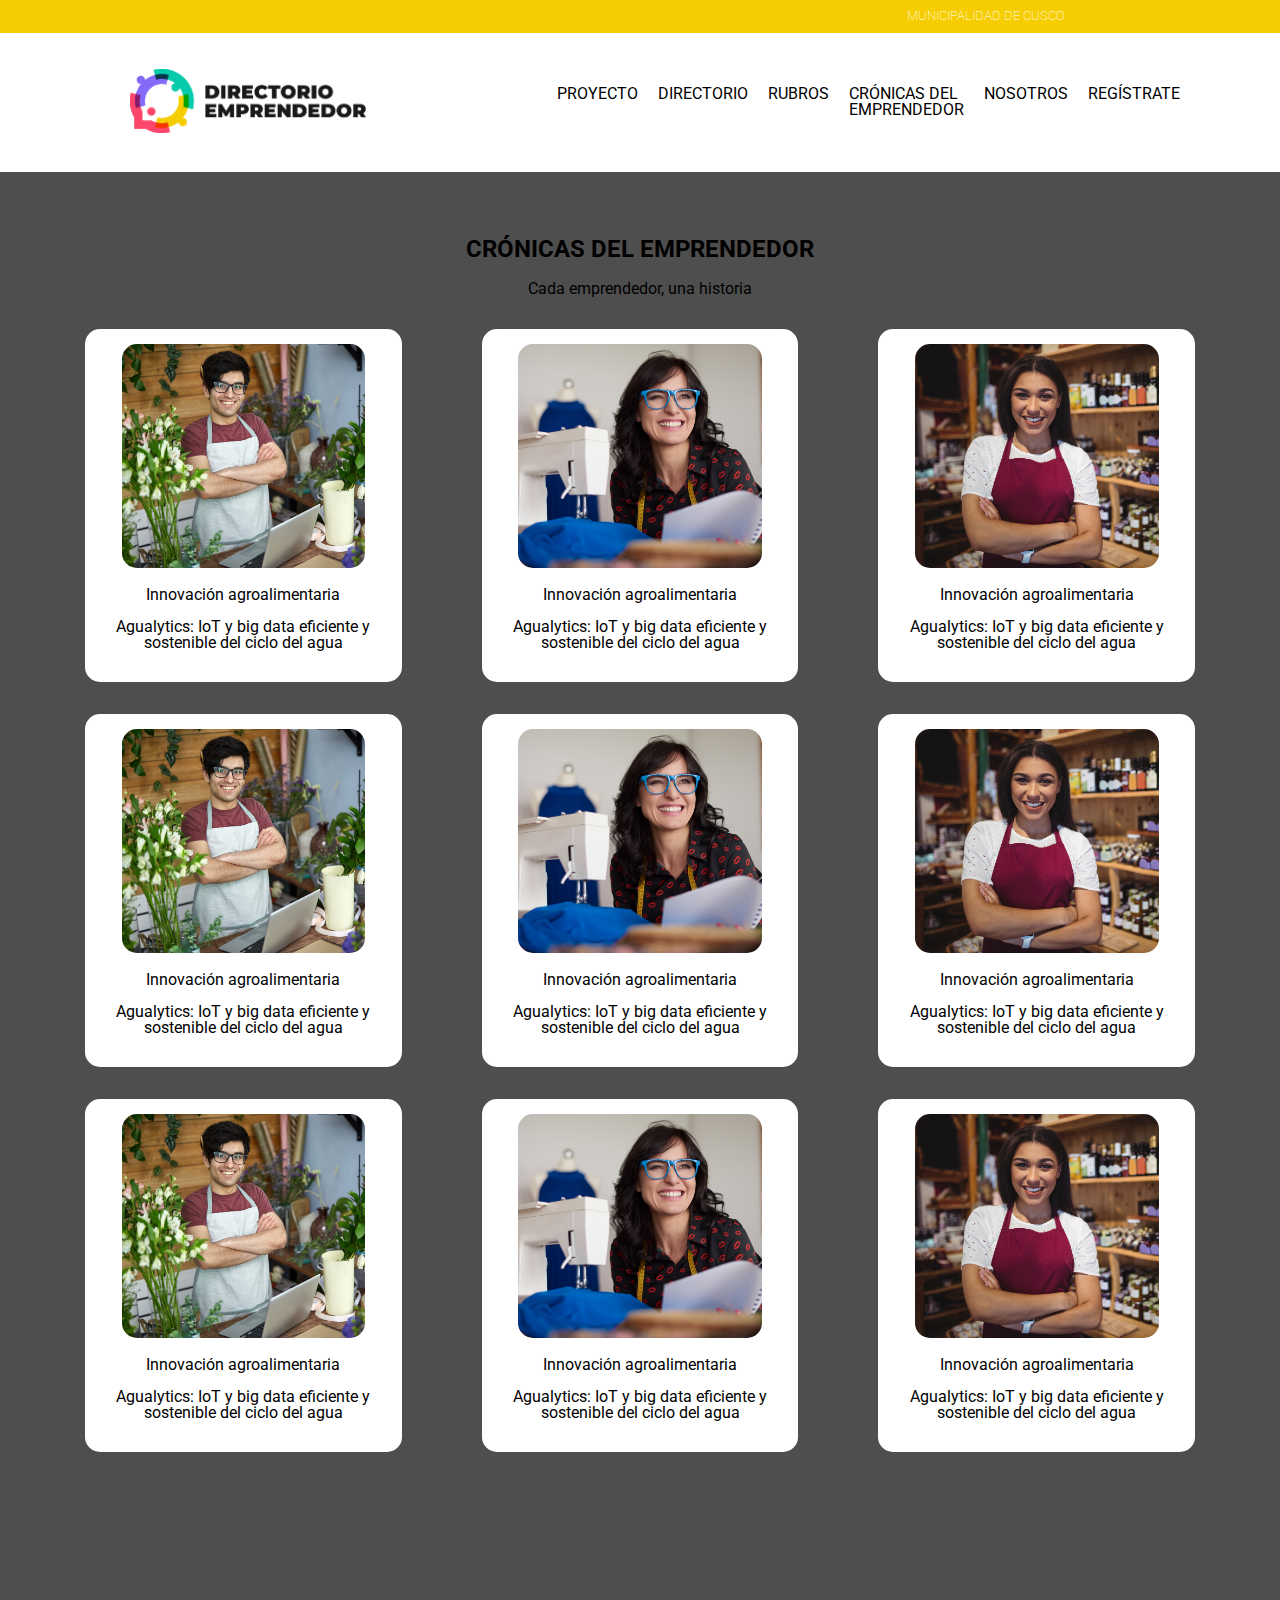
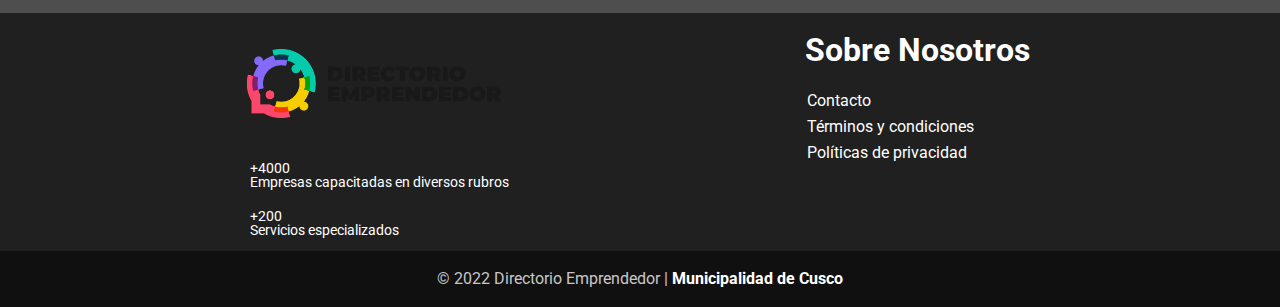
==== cronicas-emprendedor.html @ eeda2d5d "primer_directorio" ====
<!DOCTYPE html>
<html lang="es">
<!-- INICIO -->
	<head>
		<meta charset="utf-8">
		<link rel="shortcut icon" href="favicon.ico" type="image/x-icon"><title>Directorio Empresarial 2022</title>
		<link rel="preconnect" href="https://fonts.googleapis.com">
		<link rel="preconnect" href="https://fonts.gstatic.com" crossorigin="">
		<link href="https://fonts.googleapis.com/css2?family=Roboto:wght@300;700&amp;display=swap" rel="stylesheet"> 
		<link href="css/stylecorregido.css" rel="stylesheet">
	</head>

		

<!-- FIN -->
	<body>
		<header class="header">
			<div class="municipalidad municipalidad--especial">
				<a href="https://cusco.gob.pe/" class="municipalidad__link">MUNICIPALIDAD DE CUSCO</a>
			</div>
			<div class="header__content">
				<figure> 
				<a href="index.html"><img class="img_logo" src="image/logo1.png" alt="directorio-empresarial"></a>
				</figure>

			<button class="header__burger">
						<span></span>
						<span></span>						
						<span></span>
			</button>
					  
				<nav class="header__navigation">
					<ul class="menu">
						<li class="menu__item"><a href="proyecto.html" class="menu__link">PROYECTO</a></li>
						<li class="menu__item"><a href="directorio.html" class="menu__link">DIRECTORIO</a></li>
						<li class="menu__item"><a href="#galeria" class="menu__link">RUBROS</a>
							<ul class="submenu">
								<li><a href="#" class="menu__link">Gastronomía</a></li>
								<li><a href="#" class="menu__link">Comercio x Mayor</a></li>
								<li><a href="#" class="menu__link">Comercio x Menor</a></li>
								<li><a href="#" class="menu__link">Eventos</a></li>
								<li><a href="#" class="menu__link">Varios</a></li>
								<li><a href="#" class="menu__link">Otros</a></li>
							</ul>
						</li>
						<li class="menu__item"><a href="cronicas-emprendedor.html" class="menu__link">CRÓNICAS DEL EMPRENDEDOR</a></li>
						<li class="menu__item"><a href="#contacto" class="menu__link">NOSOTROS</a></li>
						<li class="menu__item"><a href="registrate.html" class="menu__link">REGÍSTRATE</a></li>
					</ul>
				</nav>		
			</div>
		</header>

		<main class="main">
			
		 <section class="cronicas_emprendedor_section" id="EMPRENDEDOR">
                <div class="cronicas_emprendedor">                    
                    <div class="cronicas_emprendedor__header">
                        <h2>CRÓNICAS DEL EMPRENDEDOR</h2>
                        <p>Cada emprendedor, una historia</p>
                    </div>
                                    
                    <div class="cronicas_emprendedor__producto">
                        <div>
                            <figure>
                                <img src="image/emprendedor_1.jpg" alt="Imagen">
                                <p>Innovación agroalimentaria</p>
                                <p>Agualytics: IoT y big data eficiente y sostenible del ciclo del agua</p>
                                
                            </figure>                         
                        </div>    
                        <div>
                            <figure>
                                <img src="image/emprendedor_2.jpg" alt="Imagen">
								<p>Innovación agroalimentaria</p>
                                <p>Agualytics: IoT y big data eficiente y sostenible del ciclo del agua</p>
                                
                            </figure>                   
                        </div>               
                        <div>      
                            <figure>
                                <img src="image/emprendedor_3.jpg" alt="Imagen">
                                <p>Innovación agroalimentaria</p>
                                <p>Agualytics: IoT y big data eficiente y sostenible del ciclo del agua</p>
                            </figure>        
                        </div>
                    </div>    

                     <div class="cronicas_emprendedor__producto">
                        <div>
                            <figure>
                                <img src="image/emprendedor_1.jpg" alt="Imagen">
                                <p>Innovación agroalimentaria</p>
                                <p>Agualytics: IoT y big data eficiente y sostenible del ciclo del agua</p>
                                
                            </figure>                         
                        </div>    
                        <div>
                            <figure>
                                <img src="image/emprendedor_2.jpg" alt="Imagen">
								<p>Innovación agroalimentaria</p>
                                <p>Agualytics: IoT y big data eficiente y sostenible del ciclo del agua</p>
                                
                            </figure>                   
                        </div>               
                        <div>      
                            <figure>
                                <img src="image/emprendedor_3.jpg" alt="Imagen">
                                <p>Innovación agroalimentaria</p>
                                <p>Agualytics: IoT y big data eficiente y sostenible del ciclo del agua</p>
                            </figure>        
                        </div>
                    </div> 

                     <div class="cronicas_emprendedor__producto">
                        <div>
                            <figure>
                                <img src="image/emprendedor_1.jpg" alt="Imagen">
                                <p>Innovación agroalimentaria</p>
                                <p>Agualytics: IoT y big data eficiente y sostenible del ciclo del agua</p>
                                
                            </figure>                         
                        </div>    
                        <div>
                            <figure>
                                <img src="image/emprendedor_2.jpg" alt="Imagen">
								<p>Innovación agroalimentaria</p>
                                <p>Agualytics: IoT y big data eficiente y sostenible del ciclo del agua</p>
                                
                            </figure>                   
                        </div>               
                        <div>      
                            <figure>
                                <img src="image/emprendedor_3.jpg" alt="Imagen">
                                <p>Innovación agroalimentaria</p>
                                <p>Agualytics: IoT y big data eficiente y sostenible del ciclo del agua</p>
                            </figure>        
                        </div>
                    </div>                 
                </div>                
            </section>


		</main>

		 <footer>
       
       <div class="container-footer-all">
        
            <div class="container-body">

                <div class="colum1">
                    <figure class="figure"> 
					<a href="index.html"><img class="img_logo" src="image/logo1.png" alt="directorio-empresarial"></a>
					</figure>

                    <p>+4000 <br>
                    Empresas capacitadas en diversos rubros</p>

					<p>+200 <br>
					Servicios especializados</p>

                </div>

                <div class="colum2">
                    <h1>Sobre Nosotros</h1>
                    <div class="footer_fila">
                       <label>Contacto</label>
                    </div>
                    <div class="footer_fila">
                        <label>Términos y condiciones</label>
                    </div>
                    <div class="footer_fila">
                        <label>Políticas de privacidad</label>
                    </div>
                </div>

            </div>
        
        </div>
        
        <div class="container-footer">
               <div class="footer">
                    <div class="copyright">
                        © 2022 Directorio Emprendedor | <a href="https://cusco.gob.pe/">Municipalidad de Cusco</a>
                    </div>

               </div>

            </div>
        
    </footer>
	</body>
</html>
---- css/stylecorregido.css ----
*{
	box-sizing: border-box;
}

html{
	scroll-behavior: smooth;
}

body{
	margin: 0;
	font-family: 'Roboto', sans-serif;
	line-height: 1;
}


/* ==================== *\
	     MAIN
\* ==================== */
	.main {
	background-color: #4F4E4E;	
	border-bottom-width: 100px;
	border-bottom-style: solid;
	border-color: #4F4E4E;
}

	
/* ==================== *\
	     IMAGE
\* ==================== */


img{
	max-width: 85%;
}

	.img_lupa{
		max-width: 3%;
	}

	.img_triangulo{
		max-width: 80%;
	}

	.img_logo{
		max-width: 70%;
		margin-top: 20px;
		margin-bottom: 20px;
	}

	.img_buscador {
		border-right-width: 0px;
		background-color: #4F4E4E;
		max-width: 75%;
		display: block;
		margin-left: auto;
		margin-right: auto;
	}

	.img_buscadorchica {
		max-width: 43%;
    	margin-bottom: -276px;
    	margin-left: 421px;
	}
	
	.img_mapa1 {
		border-right-width: 0px;
		max-width: 75%;
		display: block;
		margin-left: auto;
		margin-right: auto;
		margin-top: 240px;
		border-radius: 15px;
	}


	.img_mapa {
		border-right-width: 0px;
		max-width: 75%;
		display: block;
		margin-left: auto;
		margin-right: auto;
		margin-top: 60px;
		border-radius: 15px;
	}


@media screen and (max-width: 1024px){

	.municipalidad{
		text-align: center;
		font-size: 120%;
		}

	.img_logo {
		max-width: 85%;		
		margin-left: -60px ;	
	}			
	}		



/* ==================== *\
	   MUNICIPALIDAD
\* ==================== */



.municipalidad{
	background-color: #f6cd00;
	padding-top: 10px;
	padding-bottom: 10px;
	padding-left: 10px;
	padding-right: 215px;
	text-align: right;
}


	.municipalidad--especial{
		font-size: 80%;
	}

	.municipalidad__link{
		color: white;
		font-weight: 150;
		text-decoration: none;
	}

	.municipalidad__link:hover{
		color: yellow;
	}

	@media screen and (max-width: 1024px){

	.municipalidad{
		text-align: center;
		font-size: 120%;
		}
	}		


/* ==================== *\
	    H E A D E R 
\* ==================== */


.header{
	background-color: white;
	position: sticky;
	top: 0;
}

	.header__title{
		color: red;
	}

	.header__content{
		max-width: 1170px;
		margin-left: auto;
		margin-right: auto;
		padding-left: 35px;
		padding-right: 35px;
		display: flex;
		align-items: center;
		
	}

		@media screen and (max-width: 1024px){

			.header__navigation{
				display: none;
			}
		}

.header__burger
{
    width: 30px;
    height: 20px;
    background-color: transparent;
    border: none;
    display: flex;
    flex-direction: column;
    justify-content: space-between;
    cursor: pointer;
}

    .header__burger span
    {
        height: 3px;
        background-color: darkslategray;
    }

    @media screen and (min-width: 768px)
    {
        .header__burger
        {
            display: none;
        }
    }


/* ==================== *\
	   BUSCADOR
\* ==================== */


.buscador{
	background-color: #4F4E4E;
	top: 0;
	margin-left: auto;
	margin-right: auto;
	margin-bottom: 100px;
}

	.buscador__menu{
	display: block;
	margin-left: auto;
	margin-right: auto;
	list-style: none;
	display: flex;
}

	.buscador_buscador{
	display: flex;
	margin-left: auto;
	margin-right: auto;
	margin-top: -25px;
	padding-bottom: 70px;
	justify-content: space-between;

	}


	.buscador__title{
		color: #4F4E4E;
	}

	.buscador__content{
		max-width: 1170px;
		margin-left: auto;
		margin-right: auto;
		padding-left: 45px;
		padding-right: 15px;
		display: flex;
	}

	.buscador__navigation{
		display: flex;
		align-items: center;
	}

	

/* ==================== *\
	   1 boton buscador
\* ==================== */


.buscador__button{
		width: 35px;
		padding: 4px 10px;
		border: none;
		background-color: white;
		outline: none;
		cursor: pointer;

	}

	.buscador__form{
		display: flex;
		background-color: white;
		border-radius: 15px;
		margin-right: -10px;
	}

	.buscador__label{
		display: none;
	}

	.buscador__field{
		font-size: 55%;
		color: #4F4E4E;
		border: none;
		background-color: transparent;
		padding-top: 5px;
		padding-right: 80px;
		padding-bottom: 5px;
		padding-left: 10px;
		outline: none;
		text-align: left;
	}

	.buscador__input{
		text-align: right;
		display: inline-flex;
		justify-content: center;
		align-items: center
}

	.buscador__link{
		display: block;
		padding: 5px 10px;
		text-decoration: none;
		text-transform: uppercase;
		color: white;
		line-height:1;
		font-weight: normal;
		font-size: 85%;}

	



/* ==================== *\
	  2 boton buscador
\* ==================== */


.buscador__button_seg{
		width: 35px;
		padding: 4px 10px;
		margin-left: 220px;
		border: none;
		background-color: white;
		outline: none;
		border-radius: 15px;
		cursor: pointer;
	}

	.buscador__form_seg{
		display: flex;
		background-color: white;
		border-radius: 15px;
		width: 480px;
	}

	.buscador__label_seg{
		display: none;
	}

	.buscador__field_seg{
		font-size: 55%;
		color: #4F4E4E;
		border: none;
		background-color: transparent;
		padding-top: 5px;
		padding-right: 105px;
		padding-bottom: 5px;
		padding-left: 10px;
		outline: none;
		text-align: left;
	}

	.buscador__link{
		display: block;
		padding: 5px 10px;
		text-decoration: none;
		text-transform: uppercase;
		color: white;
		line-height:1;
		font-weight: normal;
		font-size: 85%;}

	


/* ==================== *\
	     M E N U
\* ==================== */



.menu{
	padding: auto;
	margin: auto;
	list-style: none;
	display: flex;
}

	.menu__link{
		display: block;
		padding: 5px 10px;
		text-decoration: none;
		text-transform: uppercase;
		color: #000;
		line-height:1;
	}

	.menu__link:hover{
		color: #4F4E4E;

	}

	.submenu{
		padding: 0;
		list-style: none;
		display: none;
		position: absolute;
		background-color: #c1c1c1;
	}

	.menu__item:hover .submenu{
		display: block;
	}

/* ==================== *\
	     MAPA
\* ==================== */
.imagen__content{
		max-width: 1170px;
		margin-left: auto;
		margin-right: auto;
		margin-top: 100px;
		margin-bottom: 150px;
		padding-left: 15px;
		padding-right: 15px;
		display: block;
}




/* ==================== *\
	   section
\* ==================== */




.section{
	background-color: #4F4E4E;
	padding-top: 60px;
	padding-bottom: 60px;
	scroll-margin-top: 142.267px;
}

	.section__container{
		max-width: 1170px;
		margin-left: auto;
		margin-right: auto;
	}

	.section__title{
		text-align: center;
		text-transform: uppercase;
	}



/* =========================== *\
	 formulario datos
\* =========================== */


.contactform{
	max-width: 609px;
	padding-left: 15px;
	padding-right: 15px;
	margin-left: auto;
	margin-right: auto;
}

.contactform__label{
	display: none;
}

.contactform__field{
	display: block;	
	width: 100%;
	margin-bottom: 52px;
	padding: 13px;
	border: solid 0 transparent;
	border-left: solid 5px white;
	border-bottom: solid 5px white;
	background-color: transparent;
	outline: none;
	transition: border 300ms;
}
	
	.contactform__field:focus{
		border-top: solid 2px  white;
		border-right: solid 2px  white;
	}

	.contactform__field--message{
		height: 184px;
	}

.contactform__btn{
	background-color: transparent;
	border: none;
	text-transform: uppercase;
	font-weight: 700;
	border-left: solid 1px  white;
	border-right: solid 1px  white;
	padding: 13px 50px;
	cursor: pointer;
	display: block;
	margin-left: auto;
	margin-right: auto;
	transition: border 300ms;
	outline: none;
}

.contactform__btn:hover,
.contactform__btn:focus{
	border:solid 5px  white;
}



/* ==================== *\
	     FOOTER
\* ==================== */

footer{
    width: 100%;
    background: #202020;
    color: white;   
    
}

.container-footer-TODO{
    width: 100%;
    max-width: 1200px;
    margin: auto;
    padding: 40px;
}

.container-body{
    display: flex;
    justify-content: space-between;
}

.colum1{
    max-width: 400px;
    margin-left: 250px;
}

.colum1 p{
    font-size: 14px;
    color:  #ffffff;
    margin-top: 20px;
}

.colum2{
    max-width: 400px;
    margin-right: 250px;
    
}
.footer_fila{
    margin-top: 5px;
    display: flex;
}

.figure{
    margin-left: -3px;;
}

.footer_fila img{
    width: 36px;
    height: 36px;
}

.footer_fila label{
	margin-top: 5px;
    margin-left: 2px;
    color: #ffffff;
}


.container-footer{
    width: 100%;  
    background: #101010;
}

.footer{
    max-width: 1200px;
    margin: auto;
    display: flex;
    justify-content: center;  
    padding: 20px;
}

.copyright{
    color: #C7C7C7;
}

.copyright a{
    text-decoration: none;
    color: white;
    font-weight: bold;
}


@media screen and (max-width: 1100px){
    
    .container-body{
        flex-wrap: wrap;
    }
    
    .colum1{
        max-width: 100%;
    }
    
    .colum2,{
        margin-top: 40px;
    }
}


/* =========================== *\
	    CRONICAS EMPRENDEDOR
\* =========================== */

.cronicas_emprendedor
{    
    align-items: center;
    text-align: center;
}

    .cronicas_emprendedor__header
    {    
        justify-content: center;
        display: inline;    
    }

    .cronicas_emprendedor__producto img
    {    
        width: 105%;  
        height: 105%; 
        border-radius: 15px;
    }

    @media screen and (min-width: 768px)
        {
            .cronicas_emprendedor__producto
            {    
                justify-content: center;
                display: flex;    
            }
        }

        .cronicas_emprendedor__producto figure
        {
            background-color: white;
            padding: 15px;
            border-radius: 15px;
            align-items: center;
            color: black;
           
        }

.cronicas_emprendedor_section
   {
    margin-left: auto;
	margin-right: auto;    
    justify-content: center;
    padding: 45px;
    display: flex;
    max-width: 1440px;
     }


/* =========================== *\
	 		UBICACION
\* =========================== */

.ubicacion
{ 
    align-items: center;
    text-align: center;    
    left: auto;
    right: auto;
}

    .ubicacion__mapa iframe
        {
             width: 100%;
            
        }

    @media screen and (min-width: 768px)
    {
        .ubicacion
        {
            align-items: center;
            text-align: center;  
            left: auto;
            right: auto;
        }

    }
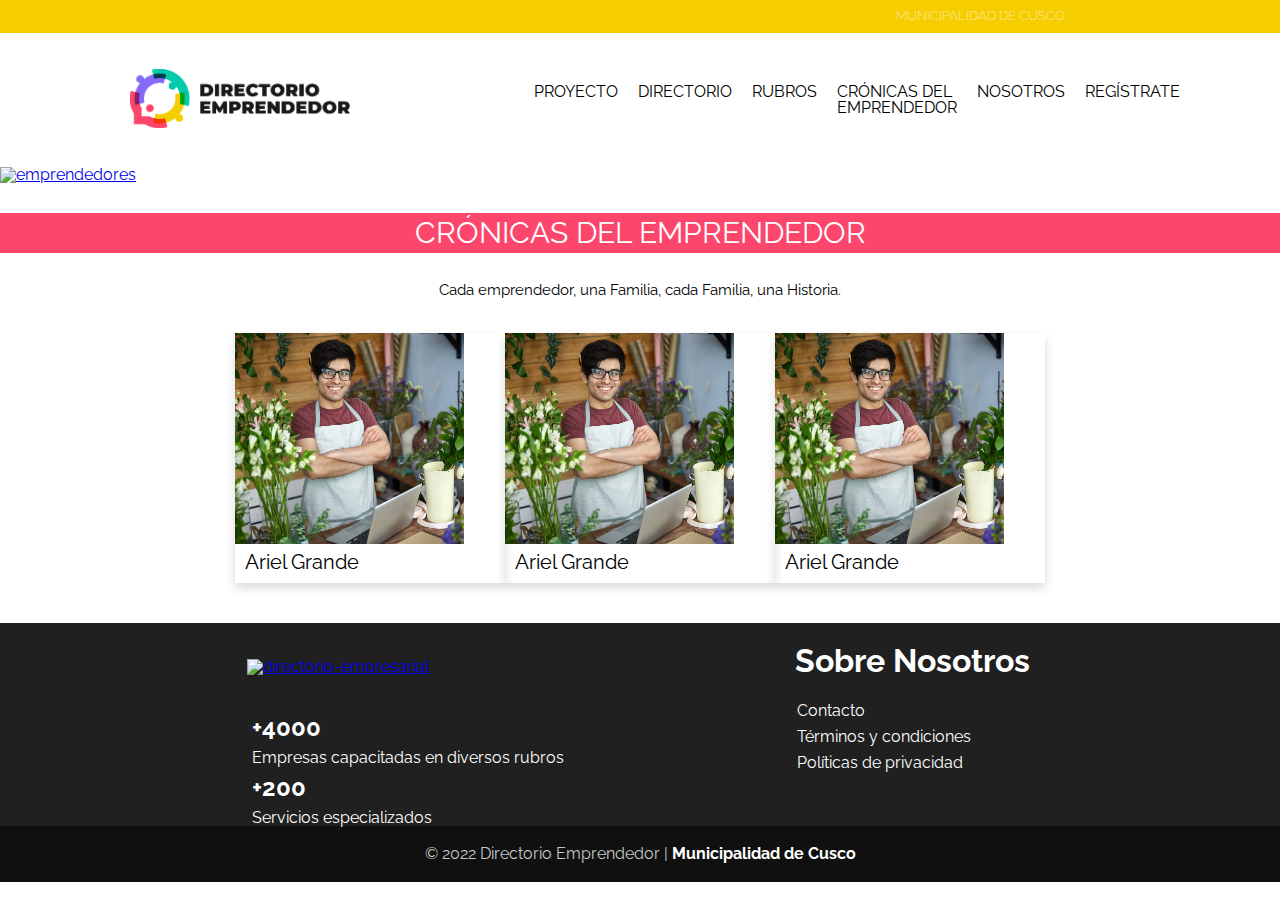
==== commit 04312a69: "Update cronicas-emprendedor.html" ====
--- a/cronicas-emprendedor.html
+++ b/cronicas-emprendedor.html
@@ -2,13 +2,13 @@
 <html lang="es">
 <!-- INICIO -->
 	<head>
-		<meta charset="utf-8">
-		<link rel="shortcut icon" href="favicon.ico" type="image/x-icon"><title>Directorio Empresarial 2022</title>
-		<link rel="preconnect" href="https://fonts.googleapis.com">
-		<link rel="preconnect" href="https://fonts.gstatic.com" crossorigin="">
-		<link href="https://fonts.googleapis.com/css2?family=Roboto:wght@300;700&amp;display=swap" rel="stylesheet"> 
-		<link href="css/stylecorregido.css" rel="stylesheet">
-	</head>
+        <meta charset="utf-8">
+        <link rel="shortcut icon" href="favicon.ico" type="image/x-icon"><title>Directorio Empresarial 2022</title>
+        <link rel="preconnect" href="https://fonts.googleapis.com">
+        <link rel="preconnect" href="https://fonts.gstatic.com" crossorigin>
+        <link href="https://fonts.googleapis.com/css2?family=Montserrat:wght@200;500&family=Raleway:wght@300&family=Roboto:ital,wght@0,100;1,100&display=swap" rel="stylesheet">
+        <link href="css/stylecorregido.css" rel="stylesheet">
+    </head>
 
 		
 
@@ -51,7 +51,25 @@
 			</div>
 		</header>
 
-		<main class="main">
+
+        <!-- BANNER-->
+            <div class="banner__content">
+                <a href="directorio.html">
+                    <img class="banner__list" src="image/emprendedor_banner1.jpg"  
+                    alt="emprendedores">
+                    </a>
+            </div>
+
+            <div class="main__title">
+                <p class="main__text" >CRÓNICAS DEL EMPRENDEDOR</p>
+            </div>
+
+                       
+            <div class="text__banner">
+             <p class="text__forma_banner">Cada emprendedor, una Familia, cada Familia, una Historia.</p>
+            </div>
+
+		<!-- <main class="main">
 			
 		 <section class="cronicas_emprendedor_section" id="EMPRENDEDOR">
                 <div class="cronicas_emprendedor">                    
@@ -141,7 +159,65 @@
             </section>
 
 
-		</main>
+		</main>-->
+
+
+            <main class="main__emprendedor">
+                                
+                        <section class="emprendedor__content">
+
+                          <article class="emprendedor__cuadro">
+                                <div class="emprendedor__cuadro__link">
+                                    <div class="emprendedor__cuadro__overlay">
+                                        <button class="btn__whatsapp"> <a href="https://chat.whatsapp.com/CXwMxqm0Xk8LqYHrn2ysv6"><img src="image/whatsapp.png" alt="Escríbeme al WhatsApp" ></a>
+                                       
+                                    </div>
+                                
+                                    <img src="image/emprendedor_1.jpg" alt="emprendedor1">
+                                    
+                                    <div>
+                                        <div class="emprendedor_text">
+                                            <p class="emprendedor__title"> Ariel Grande</p>
+                                    </div>
+                                </div>
+                            </article>
+
+
+                            <article class="emprendedor__cuadro">
+                                <div class="emprendedor__cuadro__link">
+                                    <div class="emprendedor__cuadro__overlay">
+                                        <button class="btn__whatsapp"> <a href="https://chat.whatsapp.com/CXwMxqm0Xk8LqYHrn2ysv6"><img src="image/whatsapp.png" alt="Escríbeme al WhatsApp" ></a>
+                                        
+                                    </div>
+                                
+                                    <img src="image/emprendedor_1.jpg" alt="emprendedor1">
+                                    
+                                    <div>
+                                        <div class="emprendedor_text">
+                                            <p class="emprendedor__title"> Ariel Grande</p>
+                                    </div>
+                                </div>
+                            </article>
+
+
+
+                            <article class="emprendedor__cuadro">
+                                <div class="emprendedor__cuadro__link">
+                                    <div class="emprendedor__cuadro__overlay">
+                                        <button class="btn__whatsapp"> <a href="https://chat.whatsapp.com/CXwMxqm0Xk8LqYHrn2ysv6"><img src="image/whatsapp.png" alt="Escríbeme al WhatsApp" ></a>
+                                        
+                                    </div>
+                                
+                                    <img src="image/emprendedor_1.jpg" alt="emprendedor1">
+                                    
+                                    <div>
+                                        <div class="emprendedor_text">
+                                            <p class="emprendedor__title"> Ariel Grande</p>
+                                    </div>
+                                </div>
+                            </article>
+                        </section>
+                    </main>
 
 		 <footer>
        
@@ -151,16 +227,23 @@
 
                 <div class="colum1">
                     <figure class="figure"> 
-					<a href="index.html"><img class="img_logo" src="image/logo1.png" alt="directorio-empresarial"></a>
-					</figure>
-
-                    <p>+4000 <br>
-                    Empresas capacitadas en diversos rubros</p>
-
-					<p>+200 <br>
-					Servicios especializados</p>
-
-                </div>
+                    <a href="index.html"><img class="img_logo" src="image/logo3.png" alt="directorio-empresarial"></a>
+                    </figure>
+
+                    <div class="footer_fila footer_bold">
+                       <label>+4000</label>
+                    </div>
+                    <div class="footer_fila">
+                        <label>Empresas capacitadas en diversos rubros</label>
+                    </div>
+
+                    <div class="footer_fila footer_bold">
+                       <label>+200</label>
+                    </div>
+                    <div class="footer_fila">
+                        <label>Servicios especializados</label>
+                    </div>
+            </div>
 
                 <div class="colum2">
                     <h1>Sobre Nosotros</h1>
@@ -190,6 +273,5 @@
             </div>
         
     </footer>
-	</body>
+    </body>
 </html>
-
--- a/css/stylecorregido.css
+++ b/css/stylecorregido.css
@@ -8,7 +8,7 @@
 
 body{
 	margin: 0;
-	font-family: 'Roboto', sans-serif;
+	font-family: 'Raleway', sans-serif;
 	line-height: 1;
 }
 
@@ -58,24 +58,24 @@
 
 	.img_buscadorchica {
 		max-width: 43%;
-    	margin-bottom: -276px;
+    	margin-bottom: -10px;
     	margin-left: 421px;
 	}
 	
 	.img_mapa1 {
 		border-right-width: 0px;
-		max-width: 75%;
+		max-width: 85%;
 		display: block;
 		margin-left: auto;
 		margin-right: auto;
-		margin-top: 240px;
+		margin-top: 60px;
 		border-radius: 15px;
 	}
 
 
 	.img_mapa {
 		border-right-width: 0px;
-		max-width: 75%;
+		max-width: 85%;
 		display: block;
 		margin-left: auto;
 		margin-right: auto;
@@ -221,10 +221,11 @@
 
 	.buscador_buscador{
 	display: flex;
-	margin-left: auto;
-	margin-right: auto;
-	margin-top: -25px;
-	padding-bottom: 70px;
+	max-width: 100%;
+	margin-left: auto;
+	margin-right: auto;
+	margin-top: 60px;
+	padding-bottom: 0px;
 	justify-content: space-between;
 
 	}
@@ -420,7 +421,7 @@
 
 
 /* ==================== *\
-	   section
+	   SECTION
 \* ==================== */
 
 
@@ -447,7 +448,7 @@
 
 
 /* =========================== *\
-	 formulario datos
+	 FORMLARIO DATOS
 \* =========================== */
 
 
@@ -508,6 +509,257 @@
 
 
 
+
+
+
+/* =========================== *\
+	    CRONICAS EMPRENDEDOR
+\* =========================== */
+
+.cronicas_emprendedor
+{    
+    align-items: center;
+    text-align: center;
+}
+
+    .cronicas_emprendedor__header
+    {    
+        justify-content: center;
+        display: inline;    
+    }
+
+    .cronicas_emprendedor__producto img
+    {    
+        width: 105%;  
+        height: 105%; 
+        border-radius: 15px;
+    }
+
+    @media screen and (min-width: 768px)
+        {
+            .cronicas_emprendedor__producto
+            {    
+                justify-content: center;
+                display: flex;    
+            }
+        }
+
+        .cronicas_emprendedor__producto figure
+        {
+            background-color: white;
+            padding: 15px;
+            border-radius: 15px;
+            align-items: center;
+            color: black;
+           
+        }
+
+.cronicas_emprendedor_section
+   {
+    margin-left: auto;
+	margin-right: auto;    
+    justify-content: center;
+    padding: 45px;
+    display: flex;
+    max-width: 1440px;
+     }
+
+
+
+
+/* =========================== *\
+	 	MAIN CRONICAS
+\* =========================== */
+.main__title{
+		background: #fd466c;
+	}
+
+.main__text{
+		color: #FFFFFF;
+		text-align: center;
+		padding: 5px;
+		font-family: 'Raleway', serif;
+		font-size: 30px
+	}
+
+.main__emprendedor{
+	width: 100%;
+	margin-left: auto;
+	margin-right: auto;
+	display: flex;
+}
+
+	
+
+
+/* =========================== *\
+	 		BANNER
+\* =========================== */
+
+
+.banner__content{
+	max-width: 150%;
+	margin-left: auto;
+	margin-right: auto;
+}
+
+.banner__list{
+	max-width: 100%;
+	margin-left: auto;
+	margin-right: auto;
+}
+
+
+/* =========================== *\
+	 		TEXTO BANNER
+\* =========================== */
+
+
+
+.text__banner{
+	width: 55%;
+	text-align: center;
+	margin-left: auto;
+	margin-right: auto;
+}
+
+	.text__forma_banner{
+		font-size: 15px;
+}
+
+.text__forma_banner2{
+		font-size: 10px;
+
+}
+
+
+
+/* =========================== *\
+	 		UBICACION
+\* =========================== */
+
+.ubicacion
+{ 
+    align-items: center;
+    text-align: center;    
+    left: auto;
+    right: auto;
+}
+
+    .ubicacion__mapa iframe
+        {
+             width: 100%;
+            
+        }
+
+    @media screen and (min-width: 768px)
+    {
+        .ubicacion
+        {
+            align-items: center;
+            text-align: center;  
+            left: auto;
+            right: auto;
+        }
+
+    }
+
+
+/* =========================== *\
+	 	GALERIA EMPRENDEDOR
+\* =========================== */
+
+
+.emprendedor__content{
+	max-width: 100%;
+	margin-left: auto;
+	margin-right: auto;
+	display: flex;
+	justify-content: space-between;
+	margin-bottom: 20px;
+	margin-top: 10px;
+}
+
+@media screen and (max-width: 1024px){
+	.emprendedor__content{
+		display: block;
+		margin-left: auto;
+		margin-right: auto;
+		padding: 5px 5px;
+
+	}
+}
+
+	.emprendedor__cuadro{
+		max-width: 270px;
+		height: 250px;
+		margin-bottom: 20px;
+		margin-top: 10px;
+		box-shadow: 0px 5px 10px 0 rgba(0, 0, 0, 0.15);
+	}
+
+	.emprendedor__cuadro__link{
+		position: relative;
+
+	}
+
+	.emprendedor__cuadro__overlay{
+		display: block;	
+		position: absolute;
+		opacity: 0;
+	}
+
+	.emprendedor__cuadro__link:hover .emprendedor__cuadro__overlay{
+		opacity: 1;
+		transition: 0.2s;
+	}
+	
+
+	.emprendedor__cuadro__overlay p{
+		text-align: center;
+		padding: 5px 55.5px;
+	}
+
+	.btn__whatsapp{
+		width: 55px;
+		margin-left: 100px;
+		margin-right: 100px;
+		margin-top: 50%;
+		margin-bottom: 40px;	
+		opacity: 70%;
+		background-color: transparent;
+		cursor: pointer;
+		border-radius: 15px;
+		border-color: transparent;
+	}
+	
+	.btn__emprendedor__texto{
+	background-color: black;
+    color: #FFFFFF;
+    font-family: 'Raleway', sans-serif;
+    margin-top: 40px;
+    margin-bottom: 0px;
+  
+	}
+
+	.emprendedor__title{
+		font-family: 'Raleway', sans-serif;
+		font-weight: normal;
+		color: black;
+		margin: 5px;
+		text-align: center;
+		font-size: 20px;
+	}
+
+	
+	.emprendedor_text{
+		display: flex;
+		justify-content: space-between;
+		align-items: center;
+		margin-left: 5px;
+		margin-right: 5px;
+	}
+
 /* ==================== *\
 	     FOOTER
 \* ==================== */
@@ -591,6 +843,13 @@
     font-weight: bold;
 }
 
+.footer_bold {
+    text-decoration: none;
+    color: white;
+    font-size: 150%;
+    font-weight: bold;
+
+}
 
 @media screen and (max-width: 1100px){
     
@@ -606,87 +865,3 @@
         margin-top: 40px;
     }
 }
-
-
-/* =========================== *\
-	    CRONICAS EMPRENDEDOR
-\* =========================== */
-
-.cronicas_emprendedor
-{    
-    align-items: center;
-    text-align: center;
-}
-
-    .cronicas_emprendedor__header
-    {    
-        justify-content: center;
-        display: inline;    
-    }
-
-    .cronicas_emprendedor__producto img
-    {    
-        width: 105%;  
-        height: 105%; 
-        border-radius: 15px;
-    }
-
-    @media screen and (min-width: 768px)
-        {
-            .cronicas_emprendedor__producto
-            {    
-                justify-content: center;
-                display: flex;    
-            }
-        }
-
-        .cronicas_emprendedor__producto figure
-        {
-            background-color: white;
-            padding: 15px;
-            border-radius: 15px;
-            align-items: center;
-            color: black;
-           
-        }
-
-.cronicas_emprendedor_section
-   {
-    margin-left: auto;
-	margin-right: auto;    
-    justify-content: center;
-    padding: 45px;
-    display: flex;
-    max-width: 1440px;
-     }
-
-
-/* =========================== *\
-	 		UBICACION
-\* =========================== */
-
-.ubicacion
-{ 
-    align-items: center;
-    text-align: center;    
-    left: auto;
-    right: auto;
-}
-
-    .ubicacion__mapa iframe
-        {
-             width: 100%;
-            
-        }
-
-    @media screen and (min-width: 768px)
-    {
-        .ubicacion
-        {
-            align-items: center;
-            text-align: center;  
-            left: auto;
-            right: auto;
-        }
-
-    }